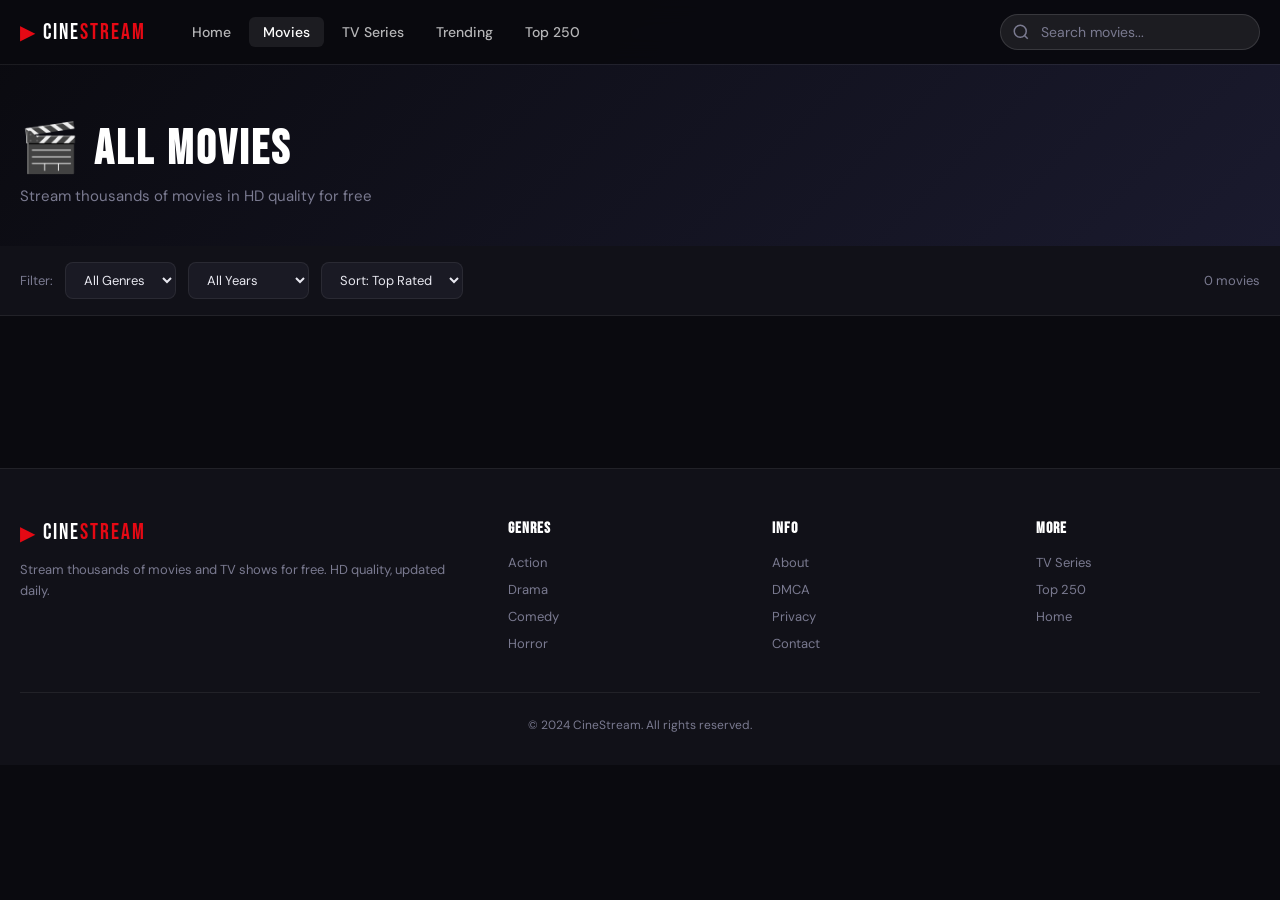
==== cinestream/movies.html @ 7877922d "Initial commit — CineStream movie website" ====
<!DOCTYPE html>
<html lang="en">
<head>
  <meta charset="UTF-8" />
  <meta name="viewport" content="width=device-width, initial-scale=1.0" />
  <title>Movies — CineStream</title>
  <meta name="description" content="Browse all movies on CineStream. Action, comedy, drama, horror and more." />
  <link rel="preconnect" href="https://fonts.googleapis.com" />
  <link href="https://fonts.googleapis.com/css2?family=Bebas+Neue&family=DM+Sans:wght@300;400;500;600&display=swap" rel="stylesheet" />
  <link rel="stylesheet" href="css/styles.css" />
  <style>
    .page-hero { background: linear-gradient(135deg, #0a0a0f 0%, #1a1a2e 100%); padding: 120px 0 40px; }
    .page-hero h1 { font-family: var(--font-head); font-size: 48px; letter-spacing: 3px; color: #fff; margin-bottom: 8px; }
    .page-hero p { color: var(--muted); font-size: 15px; }
    .filter-bar { background: var(--bg2); border-bottom: 1px solid var(--border); padding: 16px 0; position: sticky; top: var(--nav-h); z-index: 100; }
    .filter-inner { display: flex; gap: 12px; align-items: center; flex-wrap: wrap; }
    .filter-select { background: var(--bg3); border: 1px solid var(--border); color: var(--text); padding: 8px 14px; border-radius: 8px; font-size: 13px; font-family: var(--font-body); outline: none; cursor: pointer; }
    .sort-label { font-size: 13px; color: var(--muted); }
    .results-count { margin-left: auto; font-size: 13px; color: var(--muted); }
    .browse-grid { display: grid; grid-template-columns: repeat(auto-fill, minmax(155px, 1fr)); gap: 14px; padding: 32px 0 60px; }
    @media(min-width: 768px) { .browse-grid { grid-template-columns: repeat(auto-fill, minmax(180px, 1fr)); } }
    @media(min-width: 1200px) { .browse-grid { grid-template-columns: repeat(auto-fill, minmax(200px, 1fr)); } }
    .load-more-wrap { text-align: center; padding: 20px 0 60px; }
    .btn-load-more { padding: 13px 40px; background: var(--primary); color: #fff; border-radius: 8px; font-size: 15px; font-weight: 600; transition: all var(--transition); box-shadow: 0 4px 20px rgba(229,9,20,.3); }
    .btn-load-more:hover { background: var(--primary-d); transform: translateY(-2px); }
    .no-results { text-align: center; padding: 80px 0; color: var(--muted); }
    .no-results .icon { font-size: 64px; margin-bottom: 16px; }
  </style>
</head>
<body>

  <nav class="navbar scrolled" id="navbar">
    <div class="nav-inner">
      <a href="index.html" class="nav-logo"><span class="logo-icon">▶</span><span class="logo-text">CINE<em>STREAM</em></span></a>
      <div class="nav-links">
        <a href="index.html" class="nav-link">Home</a>
        <a href="movies.html" class="nav-link active">Movies</a>
        <a href="series.html" class="nav-link">TV Series</a>
        <a href="index.html#trending" class="nav-link">Trending</a>
        <a href="top250.html" class="nav-link">Top 250</a>
      </div>
      <div class="nav-right">
        <div class="search-wrap">
          <input type="text" class="search-input" id="searchInput" placeholder="Search movies..." autocomplete="off" />
          <button class="search-btn" id="searchBtn">
            <svg width="18" height="18" viewBox="0 0 24 24" fill="none" stroke="currentColor" stroke-width="2"><circle cx="11" cy="11" r="8"/><path d="m21 21-4.35-4.35"/></svg>
          </button>
          <div class="search-dropdown" id="searchDropdown"></div>
        </div>
        <button class="nav-menu-btn" id="menuBtn"><span></span><span></span><span></span></button>
      </div>
    </div>
  </nav>

  <div class="mobile-menu" id="mobileMenu">
    <a href="index.html">🏠 Home</a>
    <a href="movies.html">🎬 Movies</a>
    <a href="series.html">📺 TV Series</a>
    <a href="top250.html">⭐ Top 250</a>
  </div>

  <div class="page-hero">
    <div class="container">
      <h1>🎬 ALL MOVIES</h1>
      <p>Stream thousands of movies in HD quality for free</p>
    </div>
  </div>

  <div class="filter-bar">
    <div class="container">
      <div class="filter-inner">
        <span class="sort-label">Filter:</span>
        <select class="filter-select" id="filterGenre">
          <option value="all">All Genres</option>
          <option value="action">Action</option>
          <option value="comedy">Comedy</option>
          <option value="drama">Drama</option>
          <option value="horror">Horror</option>
          <option value="sci-fi">Sci-Fi</option>
          <option value="thriller">Thriller</option>
          <option value="romance">Romance</option>
          <option value="animation">Animation</option>
          <option value="crime">Crime</option>
        </select>
        <select class="filter-select" id="filterYear">
          <option value="all">All Years</option>
          <option value="2024">2024</option>
          <option value="2023">2023</option>
          <option value="2022">2022</option>
          <option value="2021">2021</option>
          <option value="older">Before 2021</option>
        </select>
        <select class="filter-select" id="sortBy">
          <option value="rating">Sort: Top Rated</option>
          <option value="year">Sort: Newest</option>
          <option value="title">Sort: A–Z</option>
        </select>
        <span class="results-count" id="resultsCount">0 movies</span>
      </div>
    </div>
  </div>

  <main>
    <div class="container">
      <div class="browse-grid" id="browseGrid"></div>
      <div class="load-more-wrap" id="loadMoreWrap" style="display:none">
        <button class="btn-load-more" id="loadMoreBtn">Load More Movies</button>
      </div>
    </div>
  </main>

  <!-- MODAL & PLAYER (same as index) -->
  <div class="modal-overlay" id="modalOverlay">
    <div class="modal" id="modal">
      <button class="modal-close" id="modalClose">✕</button>
      <div class="modal-hero">
        <img src="" alt="" class="modal-backdrop" id="modalBackdrop" />
        <div class="modal-hero-overlay"></div>
        <div class="modal-hero-info">
          <div class="modal-badges" id="modalBadges"></div>
          <h2 class="modal-title" id="modalTitle"></h2>
          <div class="modal-meta" id="modalMeta"></div>
          <div class="modal-actions">
            <button class="btn-watch" id="modalWatchBtn"><svg width="18" height="18" viewBox="0 0 24 24" fill="currentColor"><path d="M8 5v14l11-7z"/></svg> Watch Now</button>
            <button class="btn-trailer" id="modalTrailerBtn">🎬 Trailer</button>
            <button class="btn-watchlist" id="modalWatchlistBtn">+ Watchlist</button>
          </div>
        </div>
      </div>
      <div class="modal-body">
        <div class="modal-left">
          <h3>Overview</h3>
          <p class="modal-desc" id="modalDesc"></p>
          <div class="modal-details" id="modalDetails"></div>
        </div>
        <div class="modal-right">
          <h3>You May Also Like</h3>
          <div class="related-grid" id="relatedGrid"></div>
        </div>
      </div>
    </div>
  </div>
  <div class="player-overlay" id="playerOverlay">
    <div class="player-container">
      <div class="player-header">
        <span class="player-title" id="playerTitle"></span>
        <button class="player-close" id="playerClose">✕</button>
      </div>
      <div class="player-wrap"><div class="player-screen" id="playerScreen"><div class="player-placeholder"><div class="player-logo">▶</div><p>CineStream Player</p></div></div></div>
      <div class="player-sources" id="playerSources">
        <span class="sources-label">Servers:</span>
        <button class="source-btn active">Server 1</button>
        <button class="source-btn">Server 2</button>
        <button class="source-btn">Server 3</button>
      </div>
    </div>
  </div>

  <footer class="footer">
    <div class="container">
      <div class="footer-grid">
        <div class="footer-brand">
          <a href="index.html" class="nav-logo"><span class="logo-icon">▶</span><span class="logo-text">CINE<em>STREAM</em></span></a>
          <p>Stream thousands of movies and TV shows for free. HD quality, updated daily.</p>
        </div>
        <div class="footer-links"><h4>Genres</h4><a href="#">Action</a><a href="#">Drama</a><a href="#">Comedy</a><a href="#">Horror</a></div>
        <div class="footer-links"><h4>Info</h4><a href="#">About</a><a href="#">DMCA</a><a href="#">Privacy</a><a href="#">Contact</a></div>
        <div class="footer-links"><h4>More</h4><a href="series.html">TV Series</a><a href="top250.html">Top 250</a><a href="index.html">Home</a></div>
      </div>
      <div class="footer-bottom"><p>© 2024 CineStream. All rights reserved.</p></div>
    </div>
  </footer>
  <div class="toast" id="toast"></div>

  <script src="js/data.js"></script>
  <script src="js/main.js"></script>
  <script>
    // Page-specific: populate browse grid with filters
    let page = 1, perPage = 20, filtered = [];

    function applyFilters() {
      const genre = document.getElementById('filterGenre').value;
      const year  = document.getElementById('filterYear').value;
      const sort  = document.getElementById('sortBy').value;

      filtered = MOVIES.filter(m => {
        if (genre !== 'all' && m.genre !== genre) return false;
        if (year === '2024' && m.year !== 2024) return false;
        if (year === '2023' && m.year !== 2023) return false;
        if (year === '2022' && m.year !== 2022) return false;
        if (year === '2021' && m.year !== 2021) return false;
        if (year === 'older' && m.year >= 2021) return false;
        return true;
      });

      if (sort === 'rating') filtered.sort((a,b) => b.rating - a.rating);
      if (sort === 'year')   filtered.sort((a,b) => b.year - a.year);
      if (sort === 'title')  filtered.sort((a,b) => a.title.localeCompare(b.title));

      page = 1;
      renderBrowse(true);
    }

    function renderBrowse(reset) {
      const grid = document.getElementById('browseGrid');
      if (reset) grid.innerHTML = '';
      const slice = filtered.slice((page-1)*perPage, page*perPage);
      slice.forEach(item => grid.appendChild(buildCard(item)));
      document.getElementById('resultsCount').textContent = filtered.length + ' movies';
      document.getElementById('loadMoreWrap').style.display = page * perPage < filtered.length ? 'block' : 'none';
    }

    document.getElementById('loadMoreBtn').addEventListener('click', () => { page++; renderBrowse(false); });
    ['filterGenre','filterYear','sortBy'].forEach(id => document.getElementById(id).addEventListener('change', applyFilters));
    applyFilters();
  </script>
</body>
</html>
---- cinestream/css/styles.css ----
/* =====================================================
   CineStream — Movie Streaming Website
   ===================================================== */
:root {
  --bg:#0a0a0f;--bg2:#111118;--bg3:#1a1a24;--card:#16161f;
  --border:rgba(255,255,255,.07);--primary:#e50914;--primary-d:#b0060f;
  --gold:#f5c518;--text:#e8e8f0;--muted:#7a7a90;--accent:#00d4ff;
  --radius:10px;--font-head:'Bebas Neue',sans-serif;--font-body:'DM Sans',sans-serif;
  --nav-h:64px;--transition:.25s cubic-bezier(.4,0,.2,1);
}
*,*::before,*::after{box-sizing:border-box;margin:0;padding:0}
html{scroll-behavior:smooth}
body{font-family:var(--font-body);background:var(--bg);color:var(--text);overflow-x:hidden;min-height:100vh}
a{text-decoration:none;color:inherit}
button{font-family:var(--font-body);cursor:pointer;border:none;background:none}
img{display:block}
.container{max-width:1400px;margin:0 auto;padding:0 20px}

/* NAVBAR */
.navbar{position:fixed;top:0;left:0;right:0;z-index:1000;height:var(--nav-h);background:linear-gradient(180deg,rgba(0,0,0,.95) 0%,rgba(0,0,0,0) 100%);transition:background var(--transition)}
.navbar.scrolled{background:rgba(10,10,15,.97);backdrop-filter:blur(12px);box-shadow:0 1px 0 var(--border)}
.nav-inner{max-width:1400px;margin:0 auto;padding:0 20px;height:100%;display:flex;align-items:center;gap:32px}
.nav-logo{display:flex;align-items:center;gap:8px;flex-shrink:0}
.logo-icon{font-size:20px;color:var(--primary)}
.logo-text{font-family:var(--font-head);font-size:22px;letter-spacing:2px;color:#fff}
.logo-text em{color:var(--primary);font-style:normal}
.nav-links{display:flex;gap:4px}
.nav-link{padding:6px 14px;border-radius:6px;font-size:14px;font-weight:500;color:rgba(255,255,255,.7);transition:color var(--transition),background var(--transition)}
.nav-link:hover,.nav-link.active{color:#fff;background:rgba(255,255,255,.08)}
.nav-right{display:flex;align-items:center;gap:12px;margin-left:auto}
.search-wrap{position:relative}
.search-input{background:rgba(255,255,255,.08);border:1px solid rgba(255,255,255,.12);border-radius:24px;padding:8px 16px 8px 40px;color:#fff;font-size:14px;width:260px;outline:none;transition:all var(--transition);font-family:var(--font-body)}
.search-input::placeholder{color:var(--muted)}
.search-input:focus{background:rgba(255,255,255,.12);border-color:rgba(255,255,255,.3);width:320px}
.search-btn{position:absolute;left:12px;top:50%;transform:translateY(-50%);color:var(--muted);display:flex;align-items:center}
.search-dropdown{position:absolute;top:calc(100% + 8px);left:0;right:0;background:var(--bg3);border:1px solid var(--border);border-radius:var(--radius);overflow:hidden;display:none;z-index:100;max-height:400px;overflow-y:auto}
.search-dropdown.open{display:block}
.search-result-item{display:flex;align-items:center;gap:12px;padding:10px 14px;cursor:pointer;transition:background var(--transition)}
.search-result-item:hover{background:rgba(255,255,255,.06)}
.search-result-item img{width:40px;height:56px;object-fit:cover;border-radius:4px;background:var(--bg3)}
.search-result-info strong{font-size:13px;display:block;color:#fff}
.search-result-info span{font-size:11px;color:var(--muted)}
.nav-menu-btn{display:none;flex-direction:column;gap:5px;padding:6px}
.nav-menu-btn span{width:22px;height:2px;background:#fff;border-radius:2px;display:block;transition:all .3s}
.mobile-menu{position:fixed;top:var(--nav-h);left:0;right:0;background:rgba(10,10,15,.98);backdrop-filter:blur(16px);padding:20px;display:none;flex-direction:column;gap:4px;z-index:999;border-bottom:1px solid var(--border)}
.mobile-menu.open{display:flex}
.mobile-menu a{padding:12px 16px;font-size:16px;border-radius:8px;transition:background var(--transition)}
.mobile-menu a:hover{background:rgba(255,255,255,.08)}

/* HERO */
.hero{position:relative;height:85vh;min-height:520px;max-height:800px;overflow:hidden;display:flex;align-items:flex-end}
.hero-bg{position:absolute;inset:0;background-size:cover;background-position:center top;transition:background-image .8s ease;animation:heroZoom 10s ease-in-out infinite alternate}
@keyframes heroZoom{from{transform:scale(1)}to{transform:scale(1.05)}}
.hero-overlay{position:absolute;inset:0;background:linear-gradient(to right,rgba(10,10,15,.96) 30%,rgba(10,10,15,.3) 70%,transparent),linear-gradient(to top,rgba(10,10,15,1) 0%,transparent 60%)}
.hero-content{position:relative;z-index:2;padding:0 40px 60px;max-width:640px}
.hero-badges{display:flex;gap:8px;margin-bottom:12px;flex-wrap:wrap}
.badge{padding:3px 10px;border-radius:4px;font-size:11px;font-weight:700;letter-spacing:.08em;text-transform:uppercase}
.badge-hd{background:var(--accent);color:#000}
.badge-free{background:var(--primary);color:#fff}
.badge-genre{background:rgba(255,255,255,.15);color:#fff;backdrop-filter:blur(4px);padding:3px 10px;border-radius:4px;font-size:11px;font-weight:600}
.hero-title{font-family:var(--font-head);font-size:clamp(38px,6vw,72px);letter-spacing:2px;line-height:1;margin-bottom:14px;color:#fff;text-shadow:0 2px 20px rgba(0,0,0,.5)}
.hero-desc{font-size:15px;color:rgba(255,255,255,.8);line-height:1.65;margin-bottom:16px;max-width:500px}
.hero-meta{display:flex;gap:16px;align-items:center;margin-bottom:24px;font-size:14px;color:rgba(255,255,255,.7)}
.hero-rating{color:var(--gold);font-weight:600}
.hero-actions{display:flex;gap:12px;flex-wrap:wrap}
.btn-watch{display:flex;align-items:center;gap:8px;padding:13px 28px;background:var(--primary);color:#fff;border-radius:8px;font-size:15px;font-weight:600;transition:all var(--transition);box-shadow:0 4px 20px rgba(229,9,20,.4)}
.btn-watch:hover{background:var(--primary-d);transform:translateY(-2px);box-shadow:0 8px 28px rgba(229,9,20,.5)}
.btn-info{display:flex;align-items:center;gap:8px;padding:13px 24px;background:rgba(255,255,255,.15);color:#fff;border-radius:8px;font-size:15px;font-weight:600;backdrop-filter:blur(4px);transition:all var(--transition);border:1px solid rgba(255,255,255,.2)}
.btn-info:hover{background:rgba(255,255,255,.25);transform:translateY(-2px)}
.hero-nav{position:absolute;bottom:24px;right:40px;display:flex;gap:8px;z-index:2}
.hero-dot{width:8px;height:8px;border-radius:50%;background:rgba(255,255,255,.3);cursor:pointer;transition:all var(--transition)}
.hero-dot.active{background:var(--primary);width:24px;border-radius:4px}

/* GENRE BAR */
.genre-bar{padding:16px 0;background:var(--bg2);border-bottom:1px solid var(--border);position:sticky;top:var(--nav-h);z-index:100}
.genre-scroll{display:flex;gap:8px;overflow-x:auto;scrollbar-width:none;padding-bottom:2px}
.genre-scroll::-webkit-scrollbar{display:none}
.genre-btn{flex-shrink:0;padding:7px 18px;border-radius:24px;font-size:13px;font-weight:500;color:var(--muted);border:1px solid var(--border);background:transparent;transition:all var(--transition);white-space:nowrap}
.genre-btn:hover{color:#fff;border-color:rgba(255,255,255,.3);background:rgba(255,255,255,.06)}
.genre-btn.active{background:var(--primary);border-color:var(--primary);color:#fff}

/* SECTIONS */
.main{padding-bottom:60px}
.section{padding:36px 0 0}
.section-header{display:flex;align-items:center;justify-content:space-between;margin-bottom:18px}
.section-title{font-family:var(--font-head);font-size:26px;letter-spacing:1.5px;color:#fff}
.see-all{font-size:13px;color:var(--primary);font-weight:600;transition:color var(--transition)}
.see-all:hover{color:#ff4444}

/* MOVIE GRID */
.movies-grid{display:grid;grid-template-columns:repeat(auto-fill,minmax(155px,1fr));gap:14px}
@media(min-width:768px){.movies-grid{grid-template-columns:repeat(auto-fill,minmax(175px,1fr))}}
@media(min-width:1200px){.movies-grid{grid-template-columns:repeat(auto-fill,minmax(195px,1fr))}}

/* MOVIE CARD */
.movie-card{position:relative;cursor:pointer;border-radius:var(--radius);overflow:hidden;background:var(--card);transition:transform var(--transition),box-shadow var(--transition);aspect-ratio:2/3}
.movie-card:hover{transform:translateY(-6px) scale(1.02);box-shadow:0 16px 40px rgba(0,0,0,.7);z-index:2}
.movie-card:hover .card-overlay{opacity:1}
.movie-card:hover .card-play{transform:scale(1) translate(-50%,-50%);opacity:1}
.card-poster{width:100%;height:100%;object-fit:cover}
.card-overlay{position:absolute;inset:0;opacity:0;transition:opacity var(--transition);background:linear-gradient(to top,rgba(0,0,0,.95) 0%,rgba(0,0,0,.3) 60%,transparent)}
.card-info{position:absolute;bottom:0;left:0;right:0;padding:10px}
.card-title{font-size:12px;font-weight:600;color:#fff;margin-bottom:4px;line-height:1.3;display:-webkit-box;-webkit-line-clamp:2;-webkit-box-orient:vertical;overflow:hidden}
.card-meta{display:flex;align-items:center;gap:8px;font-size:11px;color:var(--muted)}
.card-rating{color:var(--gold);font-weight:600}
.card-play{position:absolute;top:50%;left:50%;transform:scale(0.7) translate(-50%,-50%);width:48px;height:48px;border-radius:50%;background:rgba(229,9,20,.9);display:flex;align-items:center;justify-content:center;opacity:0;transition:all var(--transition);box-shadow:0 4px 20px rgba(229,9,20,.5)}
.card-play svg{margin-left:3px}
.card-badge{position:absolute;top:8px;left:8px;background:var(--primary);color:#fff;padding:2px 7px;border-radius:4px;font-size:10px;font-weight:700;text-transform:uppercase}
.card-badge.hd{background:var(--accent);color:#000}
.card-badge.new-badge{background:#00c853}

/* MODAL */
.modal-overlay{position:fixed;inset:0;background:rgba(0,0,0,.85);z-index:2000;display:none;align-items:center;justify-content:center;padding:20px;backdrop-filter:blur(6px)}
.modal-overlay.open{display:flex}
.modal{background:var(--bg2);border-radius:16px;overflow:hidden;max-width:900px;width:100%;max-height:90vh;overflow-y:auto;position:relative;box-shadow:0 24px 80px rgba(0,0,0,.8);animation:modalIn .3s cubic-bezier(.34,1.56,.64,1)}
@keyframes modalIn{from{opacity:0;transform:scale(0.92) translateY(20px)}to{opacity:1;transform:none}}
.modal-close{position:absolute;top:16px;right:16px;z-index:10;width:36px;height:36px;border-radius:50%;background:rgba(0,0,0,.6);color:#fff;font-size:14px;display:flex;align-items:center;justify-content:center;transition:background var(--transition)}
.modal-close:hover{background:var(--primary)}
.modal-hero{position:relative;height:300px}
.modal-backdrop{width:100%;height:100%;object-fit:cover}
.modal-hero-overlay{position:absolute;inset:0;background:linear-gradient(to right,rgba(17,17,24,.98) 30%,rgba(17,17,24,.4) 70%),linear-gradient(to top,rgba(17,17,24,1) 0%,transparent 60%)}
.modal-hero-info{position:absolute;bottom:20px;left:28px;right:28px;z-index:2}
.modal-badges{display:flex;gap:8px;margin-bottom:8px}
.modal-title{font-family:var(--font-head);font-size:34px;letter-spacing:1.5px;color:#fff;margin-bottom:10px;line-height:1}
.modal-meta{display:flex;gap:16px;font-size:13px;color:rgba(255,255,255,.7);margin-bottom:16px;flex-wrap:wrap}
.modal-actions{display:flex;gap:10px;flex-wrap:wrap}
.btn-trailer{padding:11px 20px;background:rgba(255,255,255,.12);color:#fff;border-radius:8px;font-size:14px;font-weight:600;border:1px solid rgba(255,255,255,.2);transition:all var(--transition)}
.btn-trailer:hover{background:rgba(255,255,255,.2)}
.btn-watchlist{padding:11px 20px;background:transparent;color:#fff;border-radius:8px;font-size:14px;font-weight:600;border:1px solid rgba(255,255,255,.3);transition:all var(--transition)}
.btn-watchlist:hover{background:rgba(255,255,255,.08)}
.btn-watchlist.added{background:rgba(229,9,20,.2);border-color:var(--primary);color:var(--primary)}
.modal-body{display:grid;grid-template-columns:1fr 260px;gap:28px;padding:24px 28px 28px}
.modal-body h3{font-family:var(--font-head);font-size:18px;letter-spacing:1px;margin-bottom:12px;color:rgba(255,255,255,.9)}
.modal-desc{font-size:14px;color:var(--muted);line-height:1.7;margin-bottom:20px}
.modal-details{display:flex;flex-direction:column;gap:8px}
.detail-row{display:flex;gap:8px;font-size:13px}
.detail-label{color:var(--muted);min-width:80px;flex-shrink:0}
.detail-val{color:var(--text)}
.related-grid{display:grid;grid-template-columns:1fr 1fr;gap:8px}
.related-card{border-radius:8px;overflow:hidden;cursor:pointer;aspect-ratio:2/3;position:relative;background:var(--bg3)}
.related-card img{width:100%;height:100%;object-fit:cover;transition:transform var(--transition)}
.related-card:hover img{transform:scale(1.06)}
.related-card-title{position:absolute;bottom:0;left:0;right:0;padding:8px;font-size:11px;font-weight:600;background:linear-gradient(transparent,rgba(0,0,0,.9))}

/* PLAYER */
.player-overlay{position:fixed;inset:0;background:rgba(0,0,0,.96);z-index:3000;display:none;align-items:center;justify-content:center}
.player-overlay.open{display:flex}
.player-container{width:100%;max-width:1100px;padding:16px}
.player-header{display:flex;justify-content:space-between;align-items:center;padding:0 0 12px}
.player-title{font-family:var(--font-head);font-size:20px;letter-spacing:1px;color:#fff}
.player-close{width:36px;height:36px;border-radius:50%;background:rgba(255,255,255,.1);color:#fff;font-size:16px;transition:background var(--transition);display:flex;align-items:center;justify-content:center}
.player-close:hover{background:var(--primary)}
.player-wrap{background:#000;border-radius:12px;overflow:hidden;aspect-ratio:16/9;margin-bottom:12px}
.player-screen{width:100%;height:100%;display:flex;align-items:center;justify-content:center}
.player-screen iframe{width:100%;height:100%;border:none}
.player-placeholder{text-align:center;color:var(--muted)}
.player-logo{font-size:64px;color:var(--primary);margin-bottom:12px}
.player-placeholder p{margin-bottom:4px}
.player-sub{font-size:12px;color:rgba(255,255,255,.25);margin-top:8px}
.player-sources{display:flex;align-items:center;gap:10px;flex-wrap:wrap}
.sources-label{font-size:13px;color:var(--muted)}
.source-btn{padding:6px 16px;border-radius:6px;font-size:13px;background:rgba(255,255,255,.08);color:var(--text);border:1px solid var(--border);transition:all var(--transition)}
.source-btn.active{background:var(--primary);border-color:var(--primary);color:#fff}
.source-btn:hover:not(.active){background:rgba(255,255,255,.14)}

/* FOOTER */
.footer{background:var(--bg2);border-top:1px solid var(--border);padding:50px 0 28px;margin-top:60px}
.footer-grid{display:grid;grid-template-columns:2fr 1fr 1fr 1fr;gap:40px;margin-bottom:40px}
.footer-brand p{font-size:13px;color:var(--muted);line-height:1.6;margin:14px 0 20px}
.social-links{display:flex;gap:10px}
.social-link{width:36px;height:36px;border-radius:8px;background:rgba(255,255,255,.06);border:1px solid var(--border);display:flex;align-items:center;justify-content:center;font-size:13px;font-weight:700;transition:all var(--transition)}
.social-link:hover{background:var(--primary);border-color:var(--primary)}
.footer-links{display:flex;flex-direction:column;gap:10px}
.footer-links h4{font-family:var(--font-head);font-size:16px;letter-spacing:1px;color:#fff;margin-bottom:6px}
.footer-links a{font-size:13px;color:var(--muted);transition:color var(--transition)}
.footer-links a:hover{color:var(--primary)}
.footer-bottom{border-top:1px solid var(--border);padding-top:22px;text-align:center}
.footer-bottom p{font-size:12px;color:var(--muted);line-height:1.8}

/* TOAST */
.toast{position:fixed;bottom:24px;left:50%;transform:translateX(-50%) translateY(80px);background:var(--bg3);border:1px solid var(--border);color:var(--text);padding:12px 24px;border-radius:8px;font-size:14px;z-index:9999;transition:transform .3s cubic-bezier(.34,1.56,.64,1);pointer-events:none;white-space:nowrap;box-shadow:0 8px 24px rgba(0,0,0,.4)}
.toast.show{transform:translateX(-50%) translateY(0)}

/* SCROLLBAR */
::-webkit-scrollbar{width:6px}
::-webkit-scrollbar-track{background:var(--bg)}
::-webkit-scrollbar-thumb{background:rgba(255,255,255,.15);border-radius:3px}
::-webkit-scrollbar-thumb:hover{background:rgba(255,255,255,.25)}

/* RESPONSIVE */
@media(max-width:900px){
  .footer-grid{grid-template-columns:1fr 1fr}
  .modal-body{grid-template-columns:1fr}
  .related-grid{grid-template-columns:repeat(4,1fr)}
}
@media(max-width:768px){
  .nav-links{display:none}
  .nav-menu-btn{display:flex}
  .search-input{width:180px}
  .search-input:focus{width:220px}
  .hero-content{padding:0 20px 50px}
  .hero-nav{right:20px}
  .container{padding:0 14px}
  .modal-hero{height:240px}
  .modal-title{font-size:26px}
  .modal-hero-info{left:16px;right:16px;bottom:14px}
  .modal-body{padding:16px}
}
@media(max-width:480px){
  .hero{height:72vh}
  .hero-title{font-size:34px}
  .movies-grid{grid-template-columns:repeat(3,1fr);gap:8px}
  .search-wrap{display:none}
  .footer-grid{grid-template-columns:1fr}
}
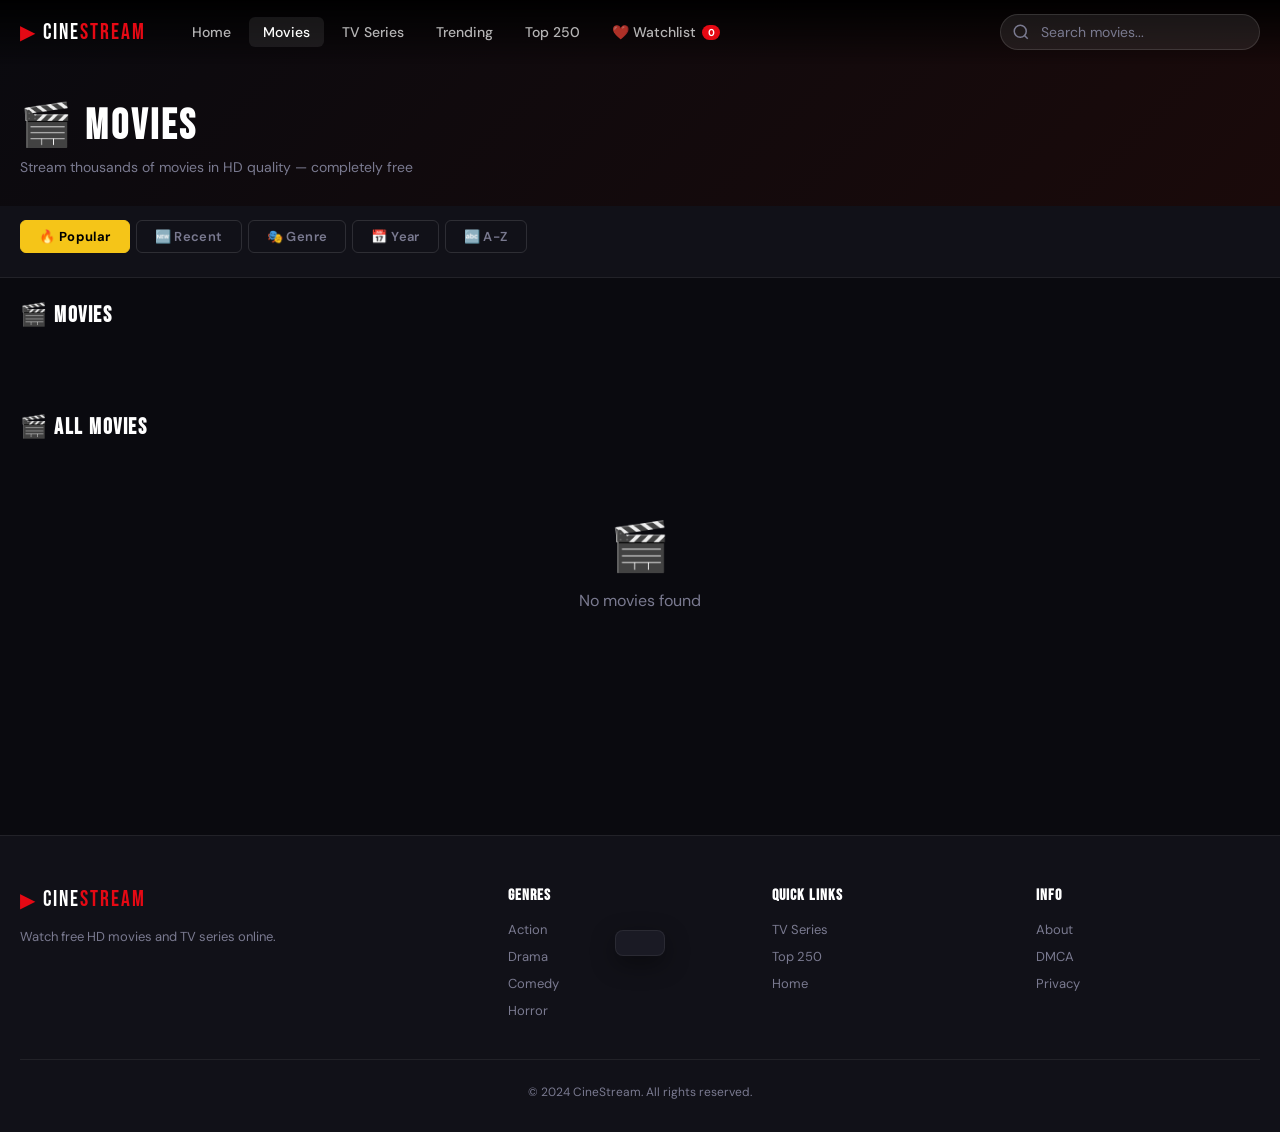
==== commit 0ac8b4d1: "Yellow filter tabs, year/genre/az filters, pagination, watchlist nav" ====
--- a/cinestream/movies.html
+++ b/cinestream/movies.html
@@ -1,218 +1,593 @@
 <!DOCTYPE html>
 <html lang="en">
 <head>
-  <meta charset="UTF-8" />
-  <meta name="viewport" content="width=device-width, initial-scale=1.0" />
+  <meta charset="UTF-8"/>
+  <meta name="viewport" content="width=device-width, initial-scale=1.0"/>
   <title>Movies — CineStream</title>
-  <meta name="description" content="Browse all movies on CineStream. Action, comedy, drama, horror and more." />
-  <link rel="preconnect" href="https://fonts.googleapis.com" />
-  <link href="https://fonts.googleapis.com/css2?family=Bebas+Neue&family=DM+Sans:wght@300;400;500;600&display=swap" rel="stylesheet" />
-  <link rel="stylesheet" href="css/styles.css" />
+  <link rel="preconnect" href="https://fonts.googleapis.com"/>
+  <link href="https://fonts.googleapis.com/css2?family=Bebas+Neue&family=DM+Sans:wght@300;400;500;600&display=swap" rel="stylesheet"/>
+  <link rel="stylesheet" href="css/styles.css"/>
   <style>
-    .page-hero { background: linear-gradient(135deg, #0a0a0f 0%, #1a1a2e 100%); padding: 120px 0 40px; }
-    .page-hero h1 { font-family: var(--font-head); font-size: 48px; letter-spacing: 3px; color: #fff; margin-bottom: 8px; }
-    .page-hero p { color: var(--muted); font-size: 15px; }
-    .filter-bar { background: var(--bg2); border-bottom: 1px solid var(--border); padding: 16px 0; position: sticky; top: var(--nav-h); z-index: 100; }
-    .filter-inner { display: flex; gap: 12px; align-items: center; flex-wrap: wrap; }
-    .filter-select { background: var(--bg3); border: 1px solid var(--border); color: var(--text); padding: 8px 14px; border-radius: 8px; font-size: 13px; font-family: var(--font-body); outline: none; cursor: pointer; }
-    .sort-label { font-size: 13px; color: var(--muted); }
-    .results-count { margin-left: auto; font-size: 13px; color: var(--muted); }
-    .browse-grid { display: grid; grid-template-columns: repeat(auto-fill, minmax(155px, 1fr)); gap: 14px; padding: 32px 0 60px; }
-    @media(min-width: 768px) { .browse-grid { grid-template-columns: repeat(auto-fill, minmax(180px, 1fr)); } }
-    @media(min-width: 1200px) { .browse-grid { grid-template-columns: repeat(auto-fill, minmax(200px, 1fr)); } }
-    .load-more-wrap { text-align: center; padding: 20px 0 60px; }
-    .btn-load-more { padding: 13px 40px; background: var(--primary); color: #fff; border-radius: 8px; font-size: 15px; font-weight: 600; transition: all var(--transition); box-shadow: 0 4px 20px rgba(229,9,20,.3); }
-    .btn-load-more:hover { background: var(--primary-d); transform: translateY(-2px); }
-    .no-results { text-align: center; padding: 80px 0; color: var(--muted); }
-    .no-results .icon { font-size: 64px; margin-bottom: 16px; }
+    .page-hero{background:linear-gradient(135deg,#0a0a0f 0%,#1a0a0a 100%);padding:100px 0 30px}
+    .page-hero h1{font-family:'Bebas Neue',sans-serif;font-size:42px;letter-spacing:3px;color:#fff;margin-bottom:6px}
+    .page-hero p{color:#7a7a90;font-size:14px}
+    .filter-bar{background:#111118;border-bottom:1px solid rgba(255,255,255,.07);padding:14px 0;position:sticky;top:64px;z-index:200}
+    .filter-tabs{display:flex;gap:6px;margin-bottom:10px;flex-wrap:wrap}
+    .ftab{padding:7px 18px;border-radius:6px;font-size:13px;font-weight:600;color:#7a7a90;background:transparent;border:1px solid rgba(255,255,255,.12);cursor:pointer;transition:all .2s;letter-spacing:.03em;display:flex;align-items:center;gap:6px}
+    .ftab:hover{color:#fff;background:rgba(255,255,255,.08)}
+    .ftab.active{background:#f5c518;border-color:#f5c518;color:#000;font-weight:700}
+    .sub-filter{display:none;gap:6px;flex-wrap:wrap;margin-top:4px}
+    .sub-filter.visible{display:flex}
+    .sfbtn{padding:5px 14px;border-radius:5px;font-size:13px;font-weight:500;color:#7a7a90;background:transparent;border:1px solid rgba(255,255,255,.1);cursor:pointer;transition:all .2s;white-space:nowrap;flex-shrink:0}
+    .sfbtn:hover{color:#fff;background:rgba(255,255,255,.08)}
+    .sfbtn.active{background:#f5c518;border-color:#f5c518;color:#000;font-weight:700}
+    .hero-strip{overflow-x:auto;scrollbar-width:none;white-space:nowrap;padding:20px 0 6px}
+    .hero-strip::-webkit-scrollbar{display:none}
+    .hero-strip-inner{display:inline-flex;gap:10px}
+    .strip-card{flex-shrink:0;width:140px;border-radius:8px;overflow:hidden;cursor:pointer;position:relative}
+    .strip-card img{width:100%;height:200px;object-fit:cover;display:block;transition:transform .3s}
+    .strip-card:hover img{transform:scale(1.05)}
+    .strip-card-title{position:absolute;bottom:0;left:0;right:0;padding:8px 6px;background:linear-gradient(transparent,rgba(0,0,0,.9));font-size:11px;font-weight:600;color:#fff;white-space:normal;line-height:1.3}
+    .section-label{display:flex;align-items:center;justify-content:space-between;padding:24px 0 14px}
+    .section-label h2{font-family:'Bebas Neue',sans-serif;font-size:22px;letter-spacing:1.5px;color:#fff}
+    .results-info{font-size:13px;color:#7a7a90}
+    .results-info span{color:#fff;font-weight:600}
+    .browse-grid{display:grid;grid-template-columns:repeat(auto-fill,minmax(150px,1fr));gap:14px;padding-bottom:16px}
+    @media(min-width:768px){.browse-grid{grid-template-columns:repeat(auto-fill,minmax(170px,1fr))}}
+    @media(min-width:1200px){.browse-grid{grid-template-columns:repeat(auto-fill,minmax(185px,1fr))}}
+    .pagination{display:flex;justify-content:center;align-items:center;gap:6px;padding:28px 0 60px;flex-wrap:wrap}
+    .pg-btn{min-width:38px;height:38px;padding:0 12px;border-radius:6px;font-size:14px;font-weight:600;background:rgba(255,255,255,.07);color:#7a7a90;border:1px solid rgba(255,255,255,.1);cursor:pointer;transition:all .2s;display:flex;align-items:center;justify-content:center}
+    .pg-btn:hover{background:rgba(255,255,255,.14);color:#fff}
+    .pg-btn.active{background:#f5c518;border-color:#f5c518;color:#000}
+    .pg-btn.disabled{opacity:.3;cursor:default;pointer-events:none}
+    .loading-spinner{text-align:center;padding:60px 0;color:#7a7a90}
+    .spinner{width:40px;height:40px;border:3px solid rgba(255,255,255,.1);border-top-color:#e50914;border-radius:50%;animation:spin .8s linear infinite;margin:0 auto 16px}
+    @keyframes spin{to{transform:rotate(360deg)}}
   </style>
 </head>
 <body>
 
-  <nav class="navbar scrolled" id="navbar">
-    <div class="nav-inner">
-      <a href="index.html" class="nav-logo"><span class="logo-icon">▶</span><span class="logo-text">CINE<em>STREAM</em></span></a>
-      <div class="nav-links">
-        <a href="index.html" class="nav-link">Home</a>
-        <a href="movies.html" class="nav-link active">Movies</a>
-        <a href="series.html" class="nav-link">TV Series</a>
-        <a href="index.html#trending" class="nav-link">Trending</a>
-        <a href="top250.html" class="nav-link">Top 250</a>
-      </div>
-      <div class="nav-right">
-        <div class="search-wrap">
-          <input type="text" class="search-input" id="searchInput" placeholder="Search movies..." autocomplete="off" />
-          <button class="search-btn" id="searchBtn">
-            <svg width="18" height="18" viewBox="0 0 24 24" fill="none" stroke="currentColor" stroke-width="2"><circle cx="11" cy="11" r="8"/><path d="m21 21-4.35-4.35"/></svg>
+<nav class="navbar scrolled" id="navbar">
+  <div class="nav-inner">
+    <a href="index.html" class="nav-logo"><span class="logo-icon">▶</span><span class="logo-text">CINE<em>STREAM</em></span></a>
+    <div class="nav-links">
+      <a href="index.html" class="nav-link">Home</a>
+      <a href="movies.html" class="nav-link active">Movies</a>
+      <a href="series.html" class="nav-link">TV Series</a>
+      <a href="index.html#trending" class="nav-link">Trending</a>
+      <a href="top250.html" class="nav-link">Top 250</a>
+      <span class="nav-watchlist" id="navWatchlist">❤️ Watchlist <span class="wl-count" id="wlCount">0</span></span>
+    </div>
+    <div class="nav-right">
+      <div class="search-wrap">
+        <input type="text" class="search-input" id="searchInput" placeholder="Search movies..." autocomplete="off"/>
+        <button class="search-btn" id="searchBtn">
+          <svg width="18" height="18" viewBox="0 0 24 24" fill="none" stroke="currentColor" stroke-width="2"><circle cx="11" cy="11" r="8"/><path d="m21 21-4.35-4.35"/></svg>
+        </button>
+        <div class="search-dropdown" id="searchDropdown"></div>
+      </div>
+      <button class="nav-menu-btn" id="menuBtn"><span></span><span></span><span></span></button>
+    </div>
+  </div>
+</nav>
+<div class="mobile-menu" id="mobileMenu">
+  <a href="index.html">🏠 Home</a>
+  <a href="movies.html">🎬 Movies</a>
+  <a href="series.html">📺 TV Series</a>
+  <a href="top250.html">⭐ Top 250</a>
+</div>
+
+<div class="page-hero">
+  <div class="container">
+    <h1>🎬 MOVIES</h1>
+    <p>Stream thousands of movies in HD quality — completely free</p>
+  </div>
+</div>
+
+<!-- FILTER BAR -->
+<div class="filter-bar" id="filterBar">
+  <div class="container">
+    <div class="filter-tabs">
+      <button class="ftab active" data-tab="popular">🔥 Popular</button>
+      <button class="ftab" data-tab="recent">🆕 Recent</button>
+      <button class="ftab" data-tab="genre">🎭 Genre</button>
+      <button class="ftab" data-tab="year">📅 Year</button>
+      <button class="ftab" data-tab="az">🔤 A-Z</button>
+    </div>
+
+    <!-- Genre -->
+    <div class="sub-filter" id="sub-genre">
+      <button class="sfbtn active" data-genre="all">All</button>
+      <button class="sfbtn" data-genre="28">Action</button>
+      <button class="sfbtn" data-genre="35">Comedy</button>
+      <button class="sfbtn" data-genre="18">Drama</button>
+      <button class="sfbtn" data-genre="27">Horror</button>
+      <button class="sfbtn" data-genre="878">Sci-Fi</button>
+      <button class="sfbtn" data-genre="53">Thriller</button>
+      <button class="sfbtn" data-genre="10749">Romance</button>
+      <button class="sfbtn" data-genre="16">Animation</button>
+      <button class="sfbtn" data-genre="99">Documentary</button>
+      <button class="sfbtn" data-genre="80">Crime</button>
+      <button class="sfbtn" data-genre="12">Adventure</button>
+      <button class="sfbtn" data-genre="14">Fantasy</button>
+      <button class="sfbtn" data-genre="36">History</button>
+      <button class="sfbtn" data-genre="10402">Music</button>
+      <button class="sfbtn" data-genre="9648">Mystery</button>
+      <button class="sfbtn" data-genre="10752">War</button>
+      <button class="sfbtn" data-genre="37">Western</button>
+    </div>
+
+    <!-- Year -->
+    <div class="sub-filter" id="sub-year">
+      <button class="sfbtn active" data-year="all">All</button>
+    </div>
+
+    <!-- A-Z -->
+    <div class="sub-filter" id="sub-az">
+      <button class="sfbtn active" data-letter="all">All</button>
+      <button class="sfbtn" data-letter="#">#</button>
+      <button class="sfbtn" data-letter="A">A</button><button class="sfbtn" data-letter="B">B</button>
+      <button class="sfbtn" data-letter="C">C</button><button class="sfbtn" data-letter="D">D</button>
+      <button class="sfbtn" data-letter="E">E</button><button class="sfbtn" data-letter="F">F</button>
+      <button class="sfbtn" data-letter="G">G</button><button class="sfbtn" data-letter="H">H</button>
+      <button class="sfbtn" data-letter="I">I</button><button class="sfbtn" data-letter="J">J</button>
+      <button class="sfbtn" data-letter="K">K</button><button class="sfbtn" data-letter="L">L</button>
+      <button class="sfbtn" data-letter="M">M</button><button class="sfbtn" data-letter="N">N</button>
+      <button class="sfbtn" data-letter="O">O</button><button class="sfbtn" data-letter="P">P</button>
+      <button class="sfbtn" data-letter="Q">Q</button><button class="sfbtn" data-letter="R">R</button>
+      <button class="sfbtn" data-letter="S">S</button><button class="sfbtn" data-letter="T">T</button>
+      <button class="sfbtn" data-letter="U">U</button><button class="sfbtn" data-letter="V">V</button>
+      <button class="sfbtn" data-letter="W">W</button><button class="sfbtn" data-letter="X">X</button>
+      <button class="sfbtn" data-letter="Y">Y</button><button class="sfbtn" data-letter="Z">Z</button>
+    </div>
+  </div>
+</div>
+
+<main>
+  <div class="container">
+    <!-- Hero strip -->
+    <div id="heroStripWrap">
+      <div class="section-label">
+        <h2>🎬 MOVIES</h2>
+        <span class="results-info" id="resultsInfo"></span>
+      </div>
+      <div class="hero-strip">
+        <div class="hero-strip-inner" id="heroStripInner"></div>
+      </div>
+    </div>
+
+    <!-- Browse -->
+    <div id="browseWrap">
+      <div class="section-label">
+        <h2 id="browseTitle">🎬 ALL MOVIES</h2>
+      </div>
+      <div id="loadingSpinner" class="loading-spinner" style="display:none">
+        <div class="spinner"></div>
+        <p>Loading movies...</p>
+      </div>
+      <div class="browse-grid" id="browseGrid"></div>
+      <div class="pagination" id="pagination"></div>
+    </div>
+  </div>
+</main>
+
+<!-- MODAL -->
+<div class="modal-overlay" id="modalOverlay">
+  <div class="modal" id="modal">
+    <button class="modal-close" id="modalClose">✕</button>
+    <div class="modal-hero">
+      <img src="" alt="" class="modal-backdrop" id="modalBackdrop"/>
+      <div class="modal-hero-overlay"></div>
+      <div class="modal-hero-info">
+        <div class="modal-badges" id="modalBadges"></div>
+        <h2 class="modal-title" id="modalTitle"></h2>
+        <div class="modal-meta" id="modalMeta"></div>
+        <div class="modal-actions">
+          <button class="btn-watch" id="modalWatchBtn">
+            <svg width="18" height="18" viewBox="0 0 24 24" fill="currentColor"><path d="M8 5v14l11-7z"/></svg>
+            Watch Now
           </button>
-          <div class="search-dropdown" id="searchDropdown"></div>
+          <button class="btn-watchlist" id="modalWatchlistBtn">+ Watchlist</button>
         </div>
-        <button class="nav-menu-btn" id="menuBtn"><span></span><span></span><span></span></button>
-      </div>
-    </div>
-  </nav>
-
-  <div class="mobile-menu" id="mobileMenu">
-    <a href="index.html">🏠 Home</a>
-    <a href="movies.html">🎬 Movies</a>
-    <a href="series.html">📺 TV Series</a>
-    <a href="top250.html">⭐ Top 250</a>
-  </div>
-
-  <div class="page-hero">
-    <div class="container">
-      <h1>🎬 ALL MOVIES</h1>
-      <p>Stream thousands of movies in HD quality for free</p>
-    </div>
-  </div>
-
-  <div class="filter-bar">
-    <div class="container">
-      <div class="filter-inner">
-        <span class="sort-label">Filter:</span>
-        <select class="filter-select" id="filterGenre">
-          <option value="all">All Genres</option>
-          <option value="action">Action</option>
-          <option value="comedy">Comedy</option>
-          <option value="drama">Drama</option>
-          <option value="horror">Horror</option>
-          <option value="sci-fi">Sci-Fi</option>
-          <option value="thriller">Thriller</option>
-          <option value="romance">Romance</option>
-          <option value="animation">Animation</option>
-          <option value="crime">Crime</option>
-        </select>
-        <select class="filter-select" id="filterYear">
-          <option value="all">All Years</option>
-          <option value="2024">2024</option>
-          <option value="2023">2023</option>
-          <option value="2022">2022</option>
-          <option value="2021">2021</option>
-          <option value="older">Before 2021</option>
-        </select>
-        <select class="filter-select" id="sortBy">
-          <option value="rating">Sort: Top Rated</option>
-          <option value="year">Sort: Newest</option>
-          <option value="title">Sort: A–Z</option>
-        </select>
-        <span class="results-count" id="resultsCount">0 movies</span>
-      </div>
-    </div>
-  </div>
-
-  <main>
-    <div class="container">
-      <div class="browse-grid" id="browseGrid"></div>
-      <div class="load-more-wrap" id="loadMoreWrap" style="display:none">
-        <button class="btn-load-more" id="loadMoreBtn">Load More Movies</button>
-      </div>
-    </div>
-  </main>
-
-  <!-- MODAL & PLAYER (same as index) -->
-  <div class="modal-overlay" id="modalOverlay">
-    <div class="modal" id="modal">
-      <button class="modal-close" id="modalClose">✕</button>
-      <div class="modal-hero">
-        <img src="" alt="" class="modal-backdrop" id="modalBackdrop" />
-        <div class="modal-hero-overlay"></div>
-        <div class="modal-hero-info">
-          <div class="modal-badges" id="modalBadges"></div>
-          <h2 class="modal-title" id="modalTitle"></h2>
-          <div class="modal-meta" id="modalMeta"></div>
-          <div class="modal-actions">
-            <button class="btn-watch" id="modalWatchBtn"><svg width="18" height="18" viewBox="0 0 24 24" fill="currentColor"><path d="M8 5v14l11-7z"/></svg> Watch Now</button>
-            <button class="btn-trailer" id="modalTrailerBtn">🎬 Trailer</button>
-            <button class="btn-watchlist" id="modalWatchlistBtn">+ Watchlist</button>
-          </div>
-        </div>
-      </div>
-      <div class="modal-body">
-        <div class="modal-left">
-          <h3>Overview</h3>
-          <p class="modal-desc" id="modalDesc"></p>
-          <div class="modal-details" id="modalDetails"></div>
-        </div>
-        <div class="modal-right">
-          <h3>You May Also Like</h3>
-          <div class="related-grid" id="relatedGrid"></div>
-        </div>
-      </div>
-    </div>
-  </div>
-  <div class="player-overlay" id="playerOverlay">
-    <div class="player-container">
-      <div class="player-header">
+      </div>
+    </div>
+    <div class="modal-body">
+      <div class="modal-left">
+        <h3>Overview</h3>
+        <p class="modal-desc" id="modalDesc"></p>
+        <div class="modal-details" id="modalDetails"></div>
+      </div>
+      <div class="modal-right">
+        <h3>You May Also Like</h3>
+        <div class="related-grid" id="relatedGrid"></div>
+      </div>
+    </div>
+  </div>
+</div>
+
+<!-- PLAYER -->
+<div class="player-overlay" id="playerOverlay">
+  <div class="player-container" id="playerContainer">
+    <div class="player-header">
+      <div class="player-breadcrumb">
+        <a href="#" class="breadcrumb-home" id="breadcrumbHome">🏠 Movies</a>
+        <span class="breadcrumb-sep">→</span>
         <span class="player-title" id="playerTitle"></span>
+      </div>
+      <div class="player-header-right">
+        <button class="player-btn" id="playerPip">⧉</button>
         <button class="player-close" id="playerClose">✕</button>
       </div>
-      <div class="player-wrap"><div class="player-screen" id="playerScreen"><div class="player-placeholder"><div class="player-logo">▶</div><p>CineStream Player</p></div></div></div>
-      <div class="player-sources" id="playerSources">
-        <span class="sources-label">Servers:</span>
-        <button class="source-btn active">Server 1</button>
-        <button class="source-btn">Server 2</button>
-        <button class="source-btn">Server 3</button>
-      </div>
-    </div>
-  </div>
-
-  <footer class="footer">
-    <div class="container">
-      <div class="footer-grid">
-        <div class="footer-brand">
-          <a href="index.html" class="nav-logo"><span class="logo-icon">▶</span><span class="logo-text">CINE<em>STREAM</em></span></a>
-          <p>Stream thousands of movies and TV shows for free. HD quality, updated daily.</p>
-        </div>
-        <div class="footer-links"><h4>Genres</h4><a href="#">Action</a><a href="#">Drama</a><a href="#">Comedy</a><a href="#">Horror</a></div>
-        <div class="footer-links"><h4>Info</h4><a href="#">About</a><a href="#">DMCA</a><a href="#">Privacy</a><a href="#">Contact</a></div>
-        <div class="footer-links"><h4>More</h4><a href="series.html">TV Series</a><a href="top250.html">Top 250</a><a href="index.html">Home</a></div>
-      </div>
-      <div class="footer-bottom"><p>© 2024 CineStream. All rights reserved.</p></div>
-    </div>
-  </footer>
-  <div class="toast" id="toast"></div>
-
-  <script src="js/data.js"></script>
-  <script src="js/main.js"></script>
-  <script>
-    // Page-specific: populate browse grid with filters
-    let page = 1, perPage = 20, filtered = [];
-
-    function applyFilters() {
-      const genre = document.getElementById('filterGenre').value;
-      const year  = document.getElementById('filterYear').value;
-      const sort  = document.getElementById('sortBy').value;
-
-      filtered = MOVIES.filter(m => {
-        if (genre !== 'all' && m.genre !== genre) return false;
-        if (year === '2024' && m.year !== 2024) return false;
-        if (year === '2023' && m.year !== 2023) return false;
-        if (year === '2022' && m.year !== 2022) return false;
-        if (year === '2021' && m.year !== 2021) return false;
-        if (year === 'older' && m.year >= 2021) return false;
-        return true;
+    </div>
+    <div class="player-wrap" id="playerWrap">
+      <div class="player-screen" id="playerScreen">
+        <div class="player-placeholder"><div class="player-logo">▶</div><p>Loading...</p></div>
+      </div>
+    </div>
+    <div class="player-bottom" id="playerBottom">
+      <span class="sources-label">Servers:</span>
+      <button class="source-btn active" data-server="0">vidsrc.to</button>
+      <button class="source-btn" data-server="1">vidsrc.xyz</button>
+      <button class="source-btn" data-server="2">autoembed</button>
+      <button class="source-btn" data-server="3">embed.su</button>
+      <button class="player-fullscreen-btn" id="playerFullscreen">⛶ Fullscreen</button>
+    </div>
+  </div>
+</div>
+
+<footer class="footer">
+  <div class="container">
+    <div class="footer-grid">
+      <div class="footer-brand">
+        <a href="index.html" class="nav-logo"><span class="logo-icon">▶</span><span class="logo-text">CINE<em>STREAM</em></span></a>
+        <p>Watch free HD movies and TV series online.</p>
+      </div>
+      <div class="footer-links"><h4>Genres</h4><a href="#">Action</a><a href="#">Drama</a><a href="#">Comedy</a><a href="#">Horror</a></div>
+      <div class="footer-links"><h4>Quick Links</h4><a href="series.html">TV Series</a><a href="top250.html">Top 250</a><a href="index.html">Home</a></div>
+      <div class="footer-links"><h4>Info</h4><a href="#">About</a><a href="#">DMCA</a><a href="#">Privacy</a></div>
+    </div>
+    <div class="footer-bottom"><p>© 2024 CineStream. All rights reserved.</p></div>
+  </div>
+</footer>
+<div class="toast" id="toast"></div>
+
+<script src="js/data.js"></script>
+<script src="js/main.js"></script>
+<script>
+(function() {
+  const BASE    = 'https://api.themoviedb.org/3';
+  const IMG     = 'https://image.tmdb.org/t/p/w500';
+  const BACK    = 'https://image.tmdb.org/t/p/w1280';
+  const PER_PAGE= 20;
+
+  // Get API key from data.js global
+  function getKey() {
+    return typeof API_KEY !== 'undefined' ? API_KEY : '';
+  }
+
+  let allMovies  = [];
+  let filtered   = [];
+  let currentPage= 1;
+
+  const GENRE_NAMES = {
+    28:'Action',12:'Adventure',16:'Animation',35:'Comedy',80:'Crime',
+    99:'Documentary',18:'Drama',10751:'Family',14:'Fantasy',36:'History',
+    27:'Horror',10402:'Music',9648:'Mystery',10749:'Romance',878:'Sci-Fi',
+    10770:'TV Movie',53:'Thriller',10752:'War',37:'Western'
+  };
+
+  function mapMovie(m) {
+    const gid   = m.genre_ids?.[0];
+    const gname = gid ? (GENRE_NAMES[gid]||'Drama').toLowerCase() : 'drama';
+    return {
+      id:       m.id,
+      title:    m.title || m.original_title,
+      year:     m.release_date ? parseInt(m.release_date) : 0,
+      rating:   Math.round((m.vote_average||0)*10)/10,
+      duration: '—',
+      genre:    gname,
+      type:     'movie',
+      desc:     m.overview||'',
+      poster:   m.poster_path ? IMG+m.poster_path : '',
+      backdrop: m.backdrop_path ? BACK+m.backdrop_path : (m.poster_path ? IMG+m.poster_path : ''),
+      tags:     m.popularity > 100 ? ['HD','Trending'] : ['HD'],
+      popularity: m.popularity||0,
+    };
+  }
+
+  // Build year buttons
+  function buildYears() {
+    const cur  = new Date().getFullYear();
+    const wrap = document.getElementById('sub-year');
+    let html   = '<button class="sfbtn active" data-year="all">All</button>';
+    for (let y = cur + 1; y >= 1970; y--) {
+      html += `<button class="sfbtn" data-year="${y}">${y}</button>`;
+    }
+    wrap.innerHTML = html;
+    wrap.querySelectorAll('.sfbtn[data-year]').forEach(b => {
+      b.addEventListener('click', () => {
+        wrap.querySelectorAll('.sfbtn').forEach(x => x.classList.remove('active'));
+        b.classList.add('active');
+        const yr = b.dataset.year;
+        document.getElementById('browseTitle').textContent =
+          yr === 'all' ? '🎬 All Movies' : `📅 Movies — ${yr}`;
+        yr === 'all' ? loadPopular() : loadByYear(yr);
       });
-
-      if (sort === 'rating') filtered.sort((a,b) => b.rating - a.rating);
-      if (sort === 'year')   filtered.sort((a,b) => b.year - a.year);
-      if (sort === 'title')  filtered.sort((a,b) => a.title.localeCompare(b.title));
-
-      page = 1;
-      renderBrowse(true);
+    });
+  }
+
+  async function apiFetch(url) {
+    try { const r = await fetch(url); return await r.json(); }
+    catch(e) { return { results:[], total_pages:1 }; }
+  }
+
+  // Fetch multiple TMDB pages and merge
+  async function fetchPages(baseUrl, pages=3) {
+    const promises = [];
+    for (let p = 1; p <= pages; p++) {
+      promises.push(apiFetch(`${baseUrl}&page=${p}`));
     }
-
-    function renderBrowse(reset) {
-      const grid = document.getElementById('browseGrid');
-      if (reset) grid.innerHTML = '';
-      const slice = filtered.slice((page-1)*perPage, page*perPage);
-      slice.forEach(item => grid.appendChild(buildCard(item)));
-      document.getElementById('resultsCount').textContent = filtered.length + ' movies';
-      document.getElementById('loadMoreWrap').style.display = page * perPage < filtered.length ? 'block' : 'none';
+    const results = await Promise.allSettled(promises);
+    const all = [];
+    results.forEach(r => {
+      if (r.status==='fulfilled' && r.value.results) {
+        r.value.results.forEach(m => {
+          if (m.poster_path && !all.find(x => x.id===m.id)) all.push(m);
+        });
+      }
+    });
+    return all;
+  }
+
+  async function loadPopular() {
+    showSpinner(true);
+    const key  = getKey();
+    const data = await fetchPages(
+      `${BASE}/movie/popular?api_key=${key}&language=en-US`,3
+    );
+    allMovies = data.map(mapMovie);
+    filtered  = [...allMovies].sort((a,b)=>b.popularity-a.popularity);
+    showSpinner(false);
+    renderPage(1);
+    buildHeroStrip(filtered.slice(0,12));
+  }
+
+  async function loadRecent() {
+    showSpinner(true);
+    const key = getKey();
+    const data= await fetchPages(
+      `${BASE}/movie/now_playing?api_key=${key}&language=en-US`,3
+    );
+    allMovies = data.map(mapMovie);
+    filtered  = [...allMovies].sort((a,b)=>b.year-a.year);
+    showSpinner(false);
+    renderPage(1);
+    buildHeroStrip(filtered.slice(0,12));
+  }
+
+  async function loadByGenre(genreId) {
+    showSpinner(true);
+    const key = getKey();
+    const url = genreId === 'all'
+      ? `${BASE}/movie/popular?api_key=${key}&language=en-US`
+      : `${BASE}/discover/movie?api_key=${key}&with_genres=${genreId}&sort_by=popularity.desc&vote_count.gte=50`;
+    const data= await fetchPages(url, 4);
+    allMovies = data.map(mapMovie);
+    filtered  = [...allMovies];
+    showSpinner(false);
+    renderPage(1);
+    buildHeroStrip(filtered.slice(0,12));
+  }
+
+  async function loadByYear(year) {
+    showSpinner(true);
+    const key = getKey();
+    const data= await fetchPages(
+      `${BASE}/discover/movie?api_key=${key}` +
+      `&primary_release_year=${year}` +
+      `&sort_by=popularity.desc&vote_count.gte=5`,3
+    );
+    allMovies = data.map(mapMovie);
+    filtered  = [...allMovies].sort((a,b)=>b.popularity-a.popularity);
+    showSpinner(false);
+    renderPage(1);
+    buildHeroStrip(filtered.slice(0,12));
+  }
+
+  async function loadByLetter(letter) {
+    if (letter==='all') { loadPopular(); return; }
+    showSpinner(true);
+    const key  = getKey();
+    const char = letter === '#' ? '0' : letter;
+    const data = await apiFetch(
+      `${BASE}/search/movie?api_key=${key}&query=${encodeURIComponent(char)}&page=1`
+    );
+    allMovies = (data.results||[])
+      .filter(m => m.poster_path && m.title &&
+        (letter==='#'
+          ? /^[0-9]/.test(m.title)
+          : m.title.toUpperCase().startsWith(letter)))
+      .map(mapMovie);
+    filtered  = [...allMovies];
+    showSpinner(false);
+    renderPage(1);
+  }
+
+  // Hero strip
+  function buildHeroStrip(items) {
+    const inner = document.getElementById('heroStripInner');
+    inner.innerHTML = items.map(m => `
+      <div class="strip-card" data-id="${m.id}">
+        <img src="${m.poster}" alt="${m.title}" loading="lazy" onerror="this.parentElement.style.display='none'">
+        <div class="strip-card-title">${m.title}</div>
+      </div>`).join('');
+    inner.querySelectorAll('.strip-card').forEach(el => {
+      el.addEventListener('click', () => {
+        const item = allMovies.find(m => m.id===parseInt(el.dataset.id));
+        if (item) openModal(item);
+      });
+    });
+  }
+
+  // Render grid page
+  function renderPage(page) {
+    currentPage = page;
+    const start = (page-1)*PER_PAGE;
+    const slice = filtered.slice(start, start+PER_PAGE);
+    const grid  = document.getElementById('browseGrid');
+    grid.innerHTML = '';
+
+    if (!slice.length) {
+      grid.innerHTML = '<div style="grid-column:1/-1;text-align:center;padding:60px 0;color:#7a7a90"><div style="font-size:48px;margin-bottom:12px">🎬</div><p>No movies found</p></div>';
+      document.getElementById('pagination').innerHTML='';
+      document.getElementById('resultsInfo').textContent='';
+      return;
     }
 
-    document.getElementById('loadMoreBtn').addEventListener('click', () => { page++; renderBrowse(false); });
-    ['filterGenre','filterYear','sortBy'].forEach(id => document.getElementById(id).addEventListener('change', applyFilters));
-    applyFilters();
-  </script>
+    slice.forEach(item => grid.appendChild(buildCard(item)));
+
+    const total = Math.ceil(filtered.length/PER_PAGE);
+    document.getElementById('resultsInfo').innerHTML=
+      `Showing <span>${start+1}–${Math.min(start+PER_PAGE,filtered.length)}</span> of <span>${filtered.length}</span> movies`;
+    buildPagination(page, total);
+    window.scrollTo({top: document.getElementById('filterBar').offsetTop-10, behavior:'smooth'});
+  }
+
+  function buildPagination(current, total) {
+    const wrap = document.getElementById('pagination');
+    if (total<=1) { wrap.innerHTML=''; return; }
+
+    let html = `<button class="pg-btn${current===1?' disabled':''}" data-pg="${current-1}">‹ Prev</button>`;
+
+    const range = [1];
+    if (current>3) range.push('...');
+    for (let i=Math.max(2,current-1); i<=Math.min(total-1,current+1); i++) range.push(i);
+    if (current<total-2) range.push('...');
+    if (total>1) range.push(total);
+
+    range.forEach(p => {
+      if (p==='...') {
+        html += `<span class="pg-btn disabled" style="background:transparent;border:none">…</span>`;
+      } else {
+        html += `<button class="pg-btn${p===current?' active':''}" data-pg="${p}">${p}</button>`;
+      }
+    });
+
+    html += `<button class="pg-btn${current===total?' disabled':''}" data-pg="${current+1}">Next ›</button>`;
+    wrap.innerHTML = html;
+
+    wrap.querySelectorAll('.pg-btn[data-pg]').forEach(btn => {
+      btn.addEventListener('click', () => {
+        const pg = parseInt(btn.dataset.pg);
+        if (pg>=1 && pg<=total) renderPage(pg);
+      });
+    });
+  }
+
+  function showSpinner(show) {
+    document.getElementById('loadingSpinner').style.display = show ? 'block' : 'none';
+    document.getElementById('browseGrid').style.display     = show ? 'none'  : 'grid';
+  }
+
+  // TABS
+  document.querySelectorAll('.ftab').forEach(tab => {
+    tab.addEventListener('click', () => {
+      document.querySelectorAll('.ftab').forEach(t => t.classList.remove('active'));
+      tab.classList.add('active');
+      document.querySelectorAll('.sub-filter').forEach(s => s.classList.remove('visible'));
+
+      const name = tab.dataset.tab;
+      if (name==='popular') {
+        document.getElementById('browseTitle').textContent='🔥 Popular Movies';
+        loadPopular();
+      } else if (name==='recent') {
+        document.getElementById('browseTitle').textContent='🆕 Now Playing';
+        loadRecent();
+      } else if (name==='genre') {
+        document.getElementById('sub-genre').classList.add('visible');
+        document.getElementById('browseTitle').textContent='🎭 Browse by Genre';
+      } else if (name==='year') {
+        document.getElementById('sub-year').classList.add('visible');
+        document.getElementById('browseTitle').textContent='📅 Browse by Year';
+      } else if (name==='az') {
+        document.getElementById('sub-az').classList.add('visible');
+        document.getElementById('browseTitle').textContent='🔤 Browse A-Z';
+      }
+    });
+  });
+
+  // GENRE buttons
+  document.querySelectorAll('#sub-genre .sfbtn').forEach(btn => {
+    btn.addEventListener('click', () => {
+      document.querySelectorAll('#sub-genre .sfbtn').forEach(b=>b.classList.remove('active'));
+      btn.classList.add('active');
+      const gid   = btn.dataset.genre;
+      const gname = btn.textContent.trim();
+      document.getElementById('browseTitle').textContent =
+        gid==='all' ? '🎬 All Movies' : `🎭 ${gname} Movies`;
+      loadByGenre(gid);
+    });
+  });
+
+  // A-Z buttons
+  document.querySelectorAll('#sub-az .sfbtn').forEach(btn => {
+    btn.addEventListener('click', () => {
+      document.querySelectorAll('#sub-az .sfbtn').forEach(b=>b.classList.remove('active'));
+      btn.classList.add('active');
+      const l = btn.dataset.letter;
+      document.getElementById('browseTitle').textContent =
+        l==='all' ? '🔤 All Titles' : `🔤 Movies — "${l}"`;
+      loadByLetter(l);
+    });
+  });
+
+  // SEARCH
+  const searchInput    = document.getElementById('searchInput');
+  const searchDropdown = document.getElementById('searchDropdown');
+
+  searchInput.addEventListener('input', async () => {
+    const q = searchInput.value.trim();
+    if (q.length<2) { searchDropdown.classList.remove('open'); return; }
+    const key  = getKey();
+    const data = await apiFetch(
+      `${BASE}/search/movie?api_key=${key}&query=${encodeURIComponent(q)}&page=1`
+    );
+    const results = (data.results||[]).filter(m=>m.poster_path).slice(0,8);
+    searchDropdown.innerHTML = results.length
+      ? results.map(m=>`
+          <div class="search-result-item" data-id="${m.id}">
+            <img src="${IMG+m.poster_path}" alt="${m.title}" onerror="this.style.display='none'">
+            <div class="search-result-info">
+              <strong>${m.title}</strong>
+              <span>⭐ ${Math.round(m.vote_average*10)/10} · ${m.release_date?.slice(0,4)||'—'}</span>
+            </div>
+          </div>`).join('')
+      : '<div style="padding:16px;text-align:center;color:#7a7a90;font-size:13px">No results</div>';
+    searchDropdown.classList.add('open');
+    searchDropdown.querySelectorAll('.search-result-item').forEach(el=>{
+      el.addEventListener('click', ()=>{
+        const raw  = results.find(x=>x.id===parseInt(el.dataset.id));
+        if (!raw) return;
+        const item = mapMovie(raw);
+        allMovies.push(item);
+        openModal(item);
+        searchDropdown.classList.remove('open');
+        searchInput.value='';
+      });
+    });
+  });
+
+  document.addEventListener('click', e=>{
+    if (!e.target.closest('.search-wrap')) searchDropdown.classList.remove('open');
+  });
+
+  document.getElementById('menuBtn').addEventListener('click',()=>{
+    document.getElementById('mobileMenu').classList.toggle('open');
+  });
+
+  buildYears();
+  loadPopular();
+})();
+</script>
 </body>
 </html>
--- a/cinestream/css/styles.css
+++ b/cinestream/css/styles.css
@@ -213,3 +213,159 @@
   .search-wrap{display:none}
   .footer-grid{grid-template-columns:1fr}
 }
+
+/* ---- PAGINATION ---- */
+.pagination {
+  display: flex;
+  align-items: center;
+  justify-content: center;
+  gap: 6px;
+  padding: 32px 0 16px;
+  flex-wrap: wrap;
+}
+.page-btn {
+  min-width: 38px; height: 38px;
+  padding: 0 12px; border-radius: 8px;
+  font-size: 14px; font-weight: 600;
+  background: var(--bg3); color: var(--text);
+  border: 1px solid var(--border);
+  cursor: pointer; transition: all var(--transition);
+  display: flex; align-items: center; justify-content: center;
+}
+.page-btn:hover:not(.disabled):not(.active) {
+  background: rgba(255,255,255,.12);
+  border-color: rgba(255,255,255,.3); color: #fff;
+}
+.page-btn.active { background: var(--primary); border-color: var(--primary); color: #fff; }
+.page-btn.disabled { opacity: .3; cursor: not-allowed; pointer-events: none; }
+.page-ellipsis { color: var(--muted); font-size: 16px; padding: 0 4px; }
+.page-info { font-size: 12px; color: var(--muted); margin-left: 8px; white-space: nowrap; }
+@media (max-width: 480px) {
+  .page-btn { min-width: 32px; height: 32px; font-size: 12px; padding: 0 8px; }
+  .page-info { display: none; }
+}
+
+/* ---- WATCHLIST BUTTON STYLE ---- */
+.btn-watchlist.added { background: rgba(229,9,20,.2); border-color: var(--primary); color: var(--primary); }
+
+/* ---- BREADCRUMB PLAYER ---- */
+.player-breadcrumb {
+  display: flex; align-items: center; gap: 8px;
+  min-width: 0; flex: 1; overflow: hidden;
+}
+.breadcrumb-home {
+  color: #fff; font-size: 14px; font-weight: 600;
+  white-space: nowrap; opacity: .8; text-decoration: none;
+  transition: opacity .2s; flex-shrink: 0;
+  padding: 4px 10px; background: rgba(255,255,255,.12);
+  border-radius: 6px; border: 1px solid rgba(255,255,255,.15);
+}
+.breadcrumb-home:hover { opacity: 1; background: rgba(255,255,255,.2); }
+.breadcrumb-sep { color: rgba(255,255,255,.4); font-size: 16px; flex-shrink: 0; }
+
+/* ---- CARD DETAIL LINK ---- */
+.card-detail-link {
+  position: absolute; bottom: 36px; right: 8px;
+  background: rgba(0,0,0,.7); color: #fff;
+  font-size: 10px; font-weight: 600;
+  padding: 2px 7px; border-radius: 4px;
+  opacity: 0; transition: opacity .2s;
+  text-decoration: none; z-index: 5;
+}
+.movie-card:hover .card-detail-link { opacity: 1; }
+
+/* ---- FILTER TABS ---- */
+.filter-tabs {
+  display: flex; gap: 4px; margin-bottom: 12px; flex-wrap: wrap;
+}
+.filter-tab {
+  padding: 7px 20px; border-radius: 6px; font-size: 13px; font-weight: 600;
+  color: var(--muted); background: transparent; border: 1px solid var(--border);
+  cursor: pointer; transition: all var(--transition); letter-spacing: .03em;
+}
+.filter-tab:hover { color: #fff; background: rgba(255,255,255,.08); }
+.filter-tab.active { background: var(--gold); border-color: var(--gold); color: #000; font-weight: 700; }
+.filter-panel { margin-top: 4px; }
+.year-btn {
+  flex-shrink: 0; padding: 5px 14px; border-radius: 6px; font-size: 13px;
+  font-weight: 600; color: var(--muted); border: 1px solid var(--border);
+  background: transparent; cursor: pointer; transition: all var(--transition); white-space: nowrap;
+}
+.year-btn:hover { color: #fff; background: rgba(255,255,255,.08); }
+.year-btn.active { background: var(--gold); border-color: var(--gold); color: #000; font-weight: 700; }
+
+/* ====================================================
+   YELLOW FILTER TABS (Goojara style) — index + pages
+==================================================== */
+.filter-tab {
+  padding: 7px 18px;
+  border-radius: 6px;
+  font-size: 13px;
+  font-weight: 600;
+  color: #7a7a90;
+  background: transparent;
+  border: 1px solid rgba(255,255,255,.12);
+  cursor: pointer;
+  transition: all .2s;
+  letter-spacing: .03em;
+  display: inline-flex;
+  align-items: center;
+  gap: 6px;
+}
+.filter-tab:hover { color: #fff; background: rgba(255,255,255,.08); }
+.filter-tab.active { background: #f5c518 !important; border-color: #f5c518 !important; color: #000 !important; font-weight: 700; }
+
+/* Override old genre-btn to also use yellow when active */
+.genre-btn {
+  flex-shrink: 0;
+  padding: 5px 14px;
+  border-radius: 5px;
+  font-size: 13px;
+  font-weight: 500;
+  color: #7a7a90;
+  border: 1px solid rgba(255,255,255,.1);
+  background: transparent;
+  cursor: pointer;
+  transition: all .2s;
+  white-space: nowrap;
+}
+.genre-btn:hover { color: #fff; background: rgba(255,255,255,.08); }
+.genre-btn.active { background: #f5c518 !important; border-color: #f5c518 !important; color: #000 !important; font-weight: 700; }
+
+/* Pagination on index */
+.pagination {
+  display: flex;
+  justify-content: center;
+  align-items: center;
+  gap: 6px;
+  padding: 24px 0 40px;
+  flex-wrap: wrap;
+}
+.pg-btn {
+  min-width: 38px; height: 38px; padding: 0 12px;
+  border-radius: 6px; font-size: 14px; font-weight: 600;
+  background: rgba(255,255,255,.07); color: #7a7a90;
+  border: 1px solid rgba(255,255,255,.1);
+  cursor: pointer; transition: all .2s;
+  display: flex; align-items: center; justify-content: center;
+}
+.pg-btn:hover { background: rgba(255,255,255,.14); color: #fff; }
+.pg-btn.active { background: #f5c518; border-color: #f5c518; color: #000; font-weight: 700; }
+.pg-btn.disabled { opacity: .3; cursor: default; pointer-events: none; }
+
+/* Watchlist nav item */
+.nav-watchlist {
+  display: flex; align-items: center; gap: 6px;
+  padding: 6px 14px; border-radius: 6px;
+  font-size: 14px; font-weight: 500;
+  color: rgba(255,255,255,.7);
+  transition: color .2s, background .2s;
+  cursor: pointer;
+}
+.nav-watchlist:hover { color: #fff; background: rgba(255,255,255,.08); }
+.nav-watchlist .wl-count {
+  background: #e50914; color: #fff;
+  font-size: 10px; font-weight: 700;
+  padding: 1px 5px; border-radius: 10px;
+  min-width: 18px; text-align: center;
+}
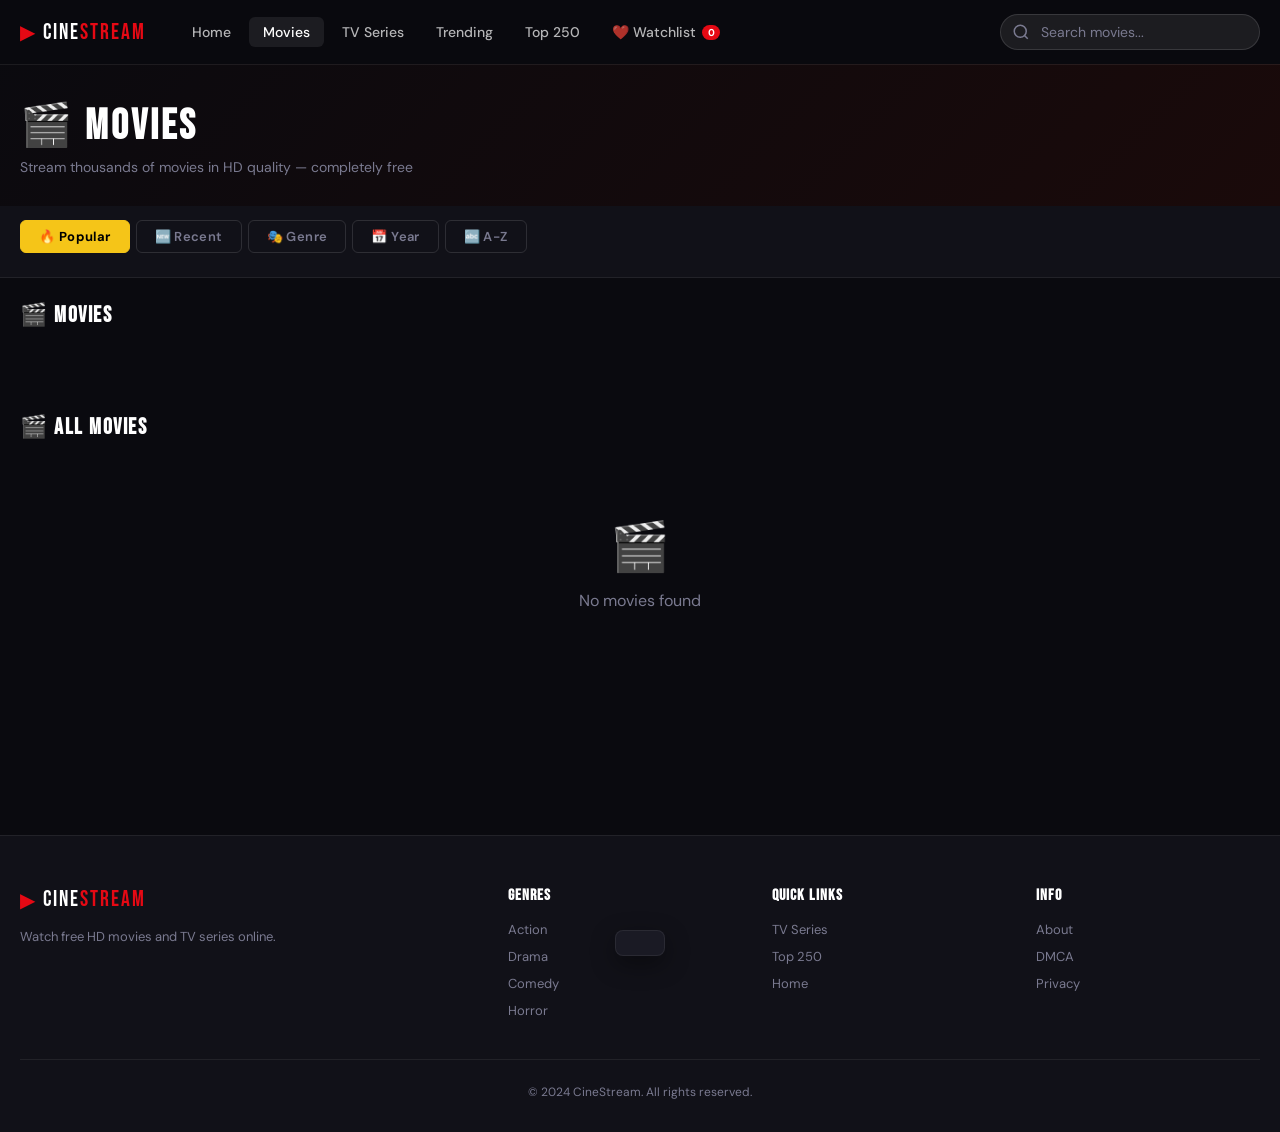
==== commit 935cd0e1: "Auto server detection - no more manual server buttons" ====
--- a/cinestream/movies.html
+++ b/cinestream/movies.html
@@ -224,12 +224,11 @@
         <div class="player-placeholder"><div class="player-logo">▶</div><p>Loading...</p></div>
       </div>
     </div>
-    <div class="player-bottom" id="playerBottom">
-      <span class="sources-label">Servers:</span>
-      <button class="source-btn active" data-server="0">vidsrc.to</button>
-      <button class="source-btn" data-server="1">vidsrc.xyz</button>
-      <button class="source-btn" data-server="2">autoembed</button>
-      <button class="source-btn" data-server="3">embed.su</button>
+        <div class="player-bottom" id="playerBottom">
+      <div style="display:flex;align-items:center;gap:8px;flex:1">
+        <span style="font-size:12px;color:rgba(255,255,255,.4)">🔒 Auto-selected best server</span>
+        <span id="serverIndicator2" style="font-size:12px;color:#10b981;font-weight:600"></span>
+      </div>
       <button class="player-fullscreen-btn" id="playerFullscreen">⛶ Fullscreen</button>
     </div>
   </div>
@@ -251,7 +250,8 @@
 </footer>
 <div class="toast" id="toast"></div>
 
-<script src="js/data.js"></script>
+<script src="js/server-checker.js"></script>
+  <script src="js/data.js"></script>
 <script src="js/main.js"></script>
 <script>
 (function() {
--- a/cinestream/css/styles.css
+++ b/cinestream/css/styles.css
@@ -369,3 +369,25 @@
   padding: 1px 5px; border-radius: 10px;
   min-width: 18px; text-align: center;
 }
+
+/* ---- Auto Server Detector ---- */
+@keyframes spin { to { transform: rotate(360deg); } }
+
+.server-detecting {
+  display: flex; flex-direction: column;
+  align-items: center; justify-content: center;
+  height: 100%; color: #fff; text-align: center;
+  padding: 20px;
+}
+.server-detecting .spin-ring {
+  width: 52px; height: 52px;
+  border: 3px solid rgba(255,255,255,.1);
+  border-top-color: #e50914;
+  border-radius: 50%;
+  animation: spin .8s linear infinite;
+  margin-bottom: 20px;
+}
+#serverIndicator {
+  animation: fadeIn .4s ease;
+}
+@keyframes fadeIn { from { opacity: 0; transform: translateY(4px); } to { opacity: 1; transform: none; } }
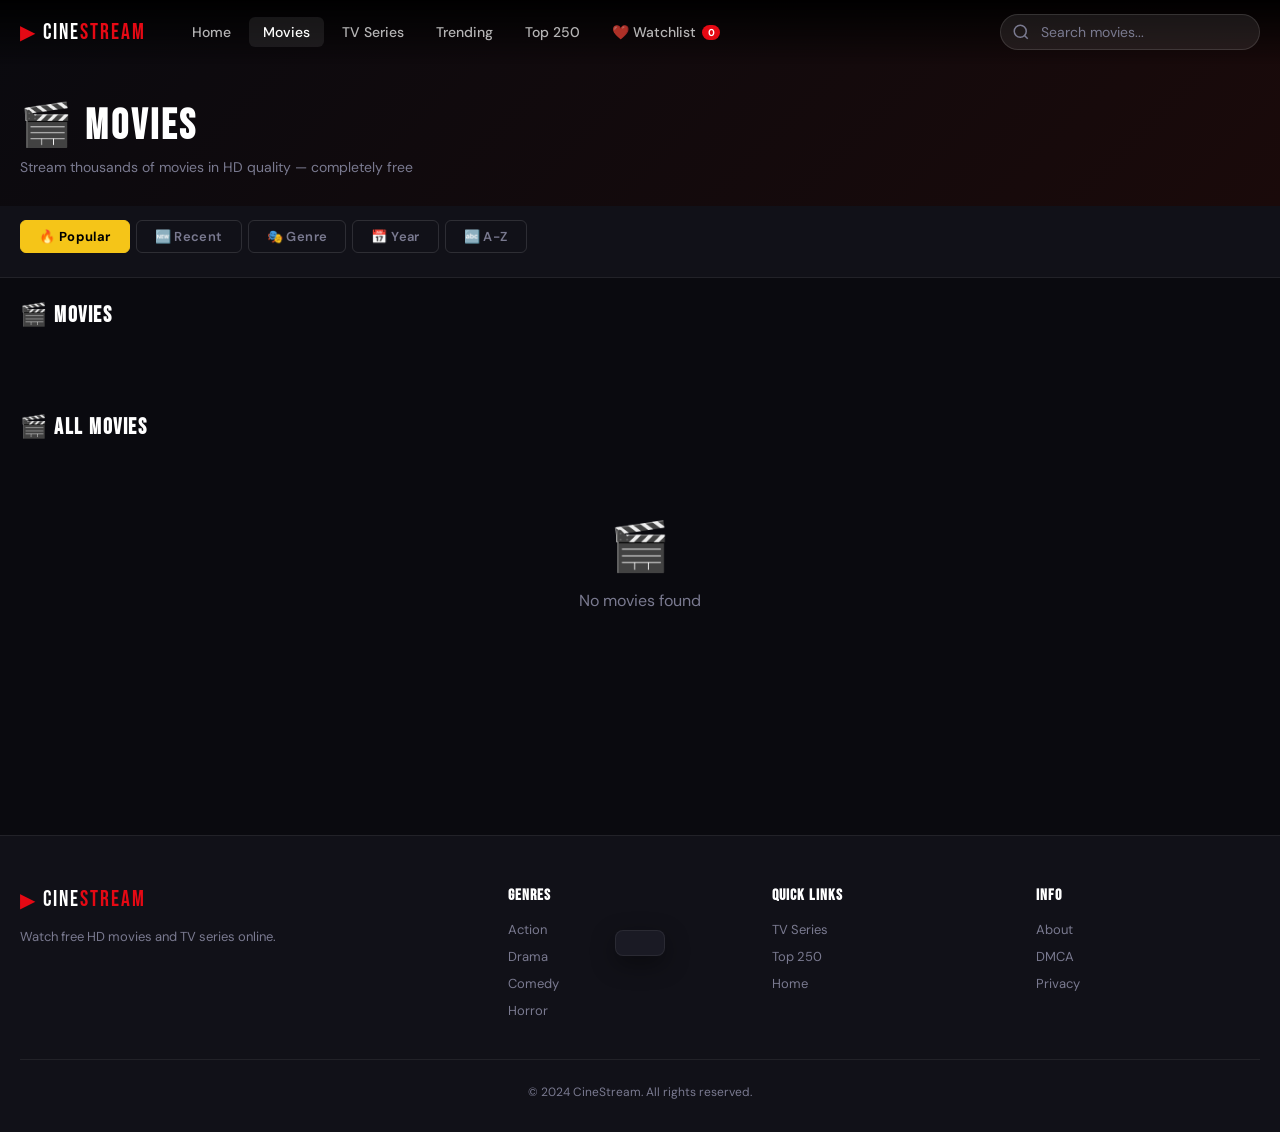
==== commit 17d4e154: "Smart auto-quality player - no server buttons" ====
--- a/cinestream/movies.html
+++ b/cinestream/movies.html
@@ -7,6 +7,7 @@
   <link rel="preconnect" href="https://fonts.googleapis.com"/>
   <link href="https://fonts.googleapis.com/css2?family=Bebas+Neue&family=DM+Sans:wght@300;400;500;600&display=swap" rel="stylesheet"/>
   <link rel="stylesheet" href="css/styles.css"/>
+  <link rel="stylesheet" href="css/player.css" />
   <style>
     .page-hero{background:linear-gradient(135deg,#0a0a0f 0%,#1a0a0a 100%);padding:100px 0 30px}
     .page-hero h1{font-family:'Bebas Neue',sans-serif;font-size:42px;letter-spacing:3px;color:#fff;margin-bottom:6px}
@@ -250,8 +251,9 @@
 </footer>
 <div class="toast" id="toast"></div>
 
+<script src="js/data.js"></script>
 <script src="js/server-checker.js"></script>
-  <script src="js/data.js"></script>
+<script src="js/player.js"></script>
 <script src="js/main.js"></script>
 <script>
 (function() {
--- a/cinestream/css/player.css
+++ b/cinestream/css/player.css
@@ -0,0 +1,203 @@
+/* ====================================================
+   CineStream — Player Styles
+   Auto-quality server, no buttons
+==================================================== */
+
+/* Loading pulse animation */
+@keyframes loadingPulse {
+  0%   { transform: scaleX(0.3); opacity: 0.6; }
+  50%  { transform: scaleX(1);   opacity: 1;   }
+  100% { transform: scaleX(0.3); opacity: 0.6; }
+}
+
+/* Spin */
+@keyframes spin {
+  to { transform: rotate(360deg); }
+}
+
+/* Player overlay — full screen */
+.player-overlay {
+  position: fixed !important;
+  inset: 0 !important;
+  width: 100vw !important;
+  height: 100vh !important;
+  background: #000 !important;
+  z-index: 99999 !important;
+  display: none !important;
+  flex-direction: column !important;
+  margin: 0 !important;
+  padding: 0 !important;
+}
+.player-overlay.open {
+  display: flex !important;
+}
+
+/* Container */
+.player-container {
+  width: 100% !important;
+  height: 100% !important;
+  display: flex !important;
+  flex-direction: column !important;
+  position: relative !important;
+  padding: 0 !important;
+  margin: 0 !important;
+}
+
+/* Header — overlaid on video, auto-hides */
+.player-header {
+  position: absolute !important;
+  top: 0 !important; left: 0 !important; right: 0 !important;
+  z-index: 10 !important;
+  display: flex !important;
+  align-items: center !important;
+  justify-content: space-between !important;
+  padding: 14px 18px !important;
+  background: linear-gradient(180deg, rgba(0,0,0,.92) 0%, transparent 100%) !important;
+  transition: opacity .4s !important;
+  gap: 12px !important;
+}
+.player-overlay.hide-ui .player-header {
+  opacity: 0 !important;
+  pointer-events: none !important;
+}
+
+/* Breadcrumb */
+.player-breadcrumb {
+  display: flex !important;
+  align-items: center !important;
+  gap: 8px !important;
+  flex: 1 !important;
+  min-width: 0 !important;
+  overflow: hidden !important;
+}
+.breadcrumb-home {
+  color: rgba(255,255,255,.65) !important;
+  font-size: 13px !important;
+  font-weight: 500 !important;
+  white-space: nowrap !important;
+  text-decoration: none !important;
+  flex-shrink: 0 !important;
+  transition: color .2s !important;
+}
+.breadcrumb-home:hover { color: #e50914 !important; }
+.breadcrumb-sep {
+  color: rgba(255,255,255,.25) !important;
+  font-size: 14px !important;
+  flex-shrink: 0 !important;
+}
+.player-title {
+  font-family: 'Bebas Neue', sans-serif !important;
+  font-size: 18px !important;
+  letter-spacing: 1px !important;
+  color: #fff !important;
+  white-space: nowrap !important;
+  overflow: hidden !important;
+  text-overflow: ellipsis !important;
+}
+.player-header-right {
+  display: flex !important;
+  align-items: center !important;
+  gap: 8px !important;
+  flex-shrink: 0 !important;
+}
+.player-btn {
+  width: 36px !important; height: 36px !important;
+  border-radius: 8px !important;
+  background: rgba(255,255,255,.12) !important;
+  color: #fff !important;
+  font-size: 15px !important;
+  display: flex !important; align-items: center !important; justify-content: center !important;
+  border: none !important; cursor: pointer !important;
+  transition: background .2s !important;
+}
+.player-btn:hover { background: rgba(255,255,255,.24) !important; }
+.player-close {
+  width: 36px !important; height: 36px !important;
+  border-radius: 8px !important;
+  background: rgba(229,9,20,.75) !important;
+  color: #fff !important; font-size: 17px !important;
+  display: flex !important; align-items: center !important; justify-content: center !important;
+  border: none !important; cursor: pointer !important;
+  transition: background .2s !important;
+}
+.player-close:hover { background: #e50914 !important; }
+
+/* Video wrap */
+.player-wrap {
+  flex: 1 !important;
+  width: 100% !important;
+  height: 100% !important;
+  background: #000 !important;
+  overflow: hidden !important;
+  position: relative !important;
+}
+.player-screen {
+  position: absolute !important;
+  inset: 0 !important;
+  width: 100% !important; height: 100% !important;
+  display: flex !important;
+  align-items: center !important; justify-content: center !important;
+  background: #000 !important;
+}
+.player-screen iframe {
+  width: 100% !important; height: 100% !important;
+  border: none !important; display: block !important;
+}
+
+/* Bottom bar — auto-hides */
+.player-bottom {
+  position: absolute !important;
+  bottom: 0 !important; left: 0 !important; right: 0 !important;
+  display: flex !important;
+  align-items: center !important;
+  justify-content: space-between !important;
+  padding: 14px 18px !important;
+  background: linear-gradient(0deg, rgba(0,0,0,.88) 0%, transparent 100%) !important;
+  z-index: 10 !important;
+  transition: opacity .4s !important;
+  gap: 12px !important;
+}
+.player-overlay.hide-ui .player-bottom {
+  opacity: 0 !important;
+  pointer-events: none !important;
+}
+
+/* Fullscreen button */
+.player-fullscreen-btn {
+  padding: 7px 16px !important;
+  border-radius: 6px !important;
+  font-size: 13px !important;
+  font-weight: 600 !important;
+  background: rgba(255,255,255,.1) !important;
+  color: #fff !important;
+  border: 1px solid rgba(255,255,255,.2) !important;
+  cursor: pointer !important;
+  transition: background .2s !important;
+  white-space: nowrap !important;
+  flex-shrink: 0 !important;
+}
+.player-fullscreen-btn:hover {
+  background: rgba(255,255,255,.2) !important;
+}
+
+/* Quality badge */
+#qualityBadge {
+  animation: fadeIn .4s ease;
+}
+
+/* Mobile */
+@media (max-width: 640px) {
+  .player-title    { font-size: 14px !important; }
+  .player-btn,
+  .player-close    { width: 30px !important; height: 30px !important; font-size: 13px !important; }
+  .player-header,
+  .player-bottom   { padding: 10px 12px !important; }
+  .player-fullscreen-btn { padding: 6px 12px !important; font-size: 12px !important; }
+  .breadcrumb-home { display: none !important; }
+  .breadcrumb-sep  { display: none !important; }
+}
+
+@keyframes fadeIn {
+  from { opacity: 0; transform: translateY(4px); }
+  to   { opacity: 1; transform: none; }
+}
